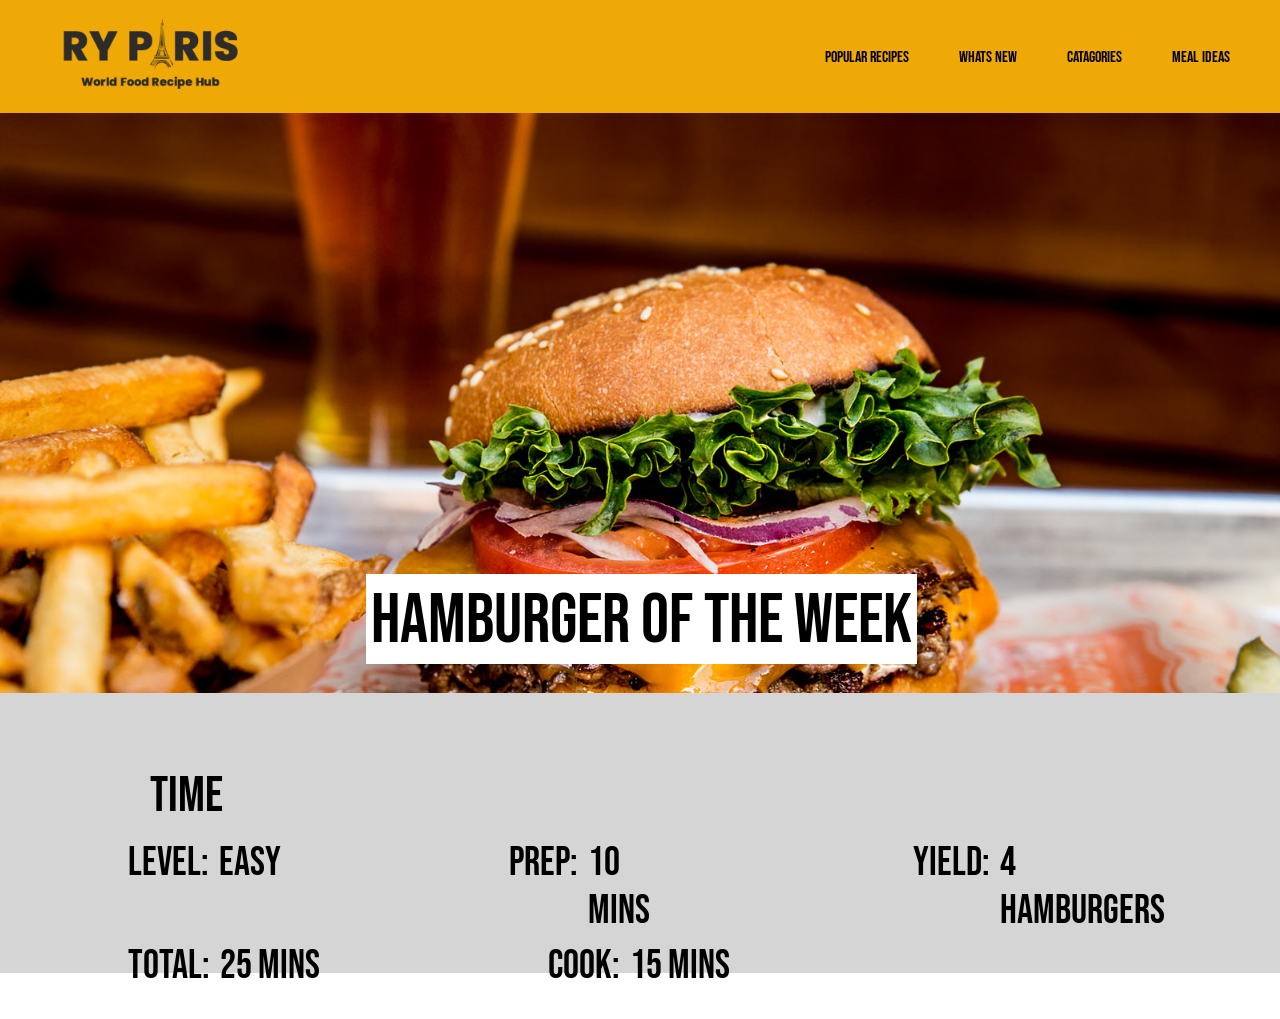
==== recipe.html @ 99447a5b "recipe page section one done" ====
<!DOCTYPE html>
<html lang="en">
<head>
    <meta charset="UTF-8">
    <meta name="viewport" content="width=device-width, initial-scale=1.0">
    <link rel="stylesheet" href="css/styles.css">
    <link rel="preconnect" href="https://fonts.googleapis.com">
    <link rel="preconnect" href="https://fonts.gstatic.com" crossorigin>
    <link href="https://fonts.googleapis.com/css2?family=Bebas+Neue&family=Inter:ital,opsz,wght@0,14..32,100..900;1,14..32,100..900&family=Libertinus+Sans:ital,wght@0,400;0,700;1,400&family=Noto+Sans+Duployan:wght@400;700&family=Open+Sans:ital,wght@0,300..800;1,300..800&display=swap" rel="stylesheet">
    <link href="https://fonts.googleapis.com/css2?family=Alumni+Sans+Pinstripe:ital@0;1&family=Bebas+Neue&family=Inter:ital,opsz,wght@0,14..32,100..900;1,14..32,100..900&family=Libertinus+Sans:ital,wght@0,400;0,700;1,400&family=Noto+Sans+Duployan:wght@400;700&family=Open+Sans:ital,wght@0,300..800;1,300..800&display=swap" rel="stylesheet">
    <title>Ry Paris Recipe Page</title>
</head>
<body>
    <div id="topperay">
        <img src="images/ryparis-logo.png" id="logo">
        <a class="opts" href="#">Meal Ideas</a>
        <a class="opts" href="#">Catagories</a>
        <a class="opts" href="#">Whats New</a>
        <a class="opts" href="#">Popular Recipes</a>
    </div>
    <div id="bphead">
        <div id="bphtitle">
            Hamburger Of The Week
        </div>
    </div>
    <div id="secone">
        <h1 id="seconet">
            <h1 id="titlerp">Time</h1>
            <div class="containrow">
            <h1 class="timecap">Level:</h1>
            <h1 class="timecaptwo">Easy</h1>
            <h1 class="timecap">Prep:</h1>
            <h1 class="timecaptwo">10 Mins</h1>
            <h1 class="timecap">Yield:</h1>
            <h1 class="timecaptwo">4 Hamburgers</h1>
            </div>
            <div class="containrow">
            <h1 class="timecap">Total:</h1>
            <h1 class="timecaptwo">25 Mins</h1>
            <h1 class="timecap">Cook:</h1>
            <h1 class="timecaptwo">15 Mins</h1>
            </div>
        </h1>
    </div>
</body>
</html>
---- css/styles.css ----
#topperay{
    width: 100vw;
    height: 115px;
    background-color: rgb(239, 169, 7);
    margin-top: -10px;
    margin-left: -8px;
    min-width: 732px;
}
#logo{
    width: 200px;
    height: auto;
    margin: 17px;
    margin-left: 50px;
}
.opts{
    float: right;
    margin-top: 50px;
    margin-right: 50px;
    text-decoration: none;
    color: #000000;
    font-family: "Bebas Neue", sans-serif;
    font-weight: 400;
    font-style: normal;
}
#hp1{
    background-image: url("/images/hp1.jpg");
    width: 100vw;
    height: 600px;
    background-size: cover;
    margin-left: -8px;
    min-width: 732px;
    padding: 1px;
}
#tb1{
    height: auto;
    width: 450px;
    background-color: #ffffff;
    font-family: "Bebas Neue", sans-serif;
    font-weight: 400;
    font-style: normal;
    position: relative;
    font-size: 50px;
    margin-left: 50vw;
    margin-top: 50vh;
    text-align: center;
    position: relative;
    border-radius: 5px;
}
.titlee{
    margin-left: 10%;
    margin-top: 50px;
    font-family: "Bebas Neue", sans-serif;
    font-weight: 400;
    font-style: bold;
    font-size: 50px;
}
.paraa{
    font-family: "Alumni Sans Pinstripe", sans-serif;
    font-weight: 400;
    font-style: normal;
    font-size: 30px;
}
.bone{
    width: 75%;
    min-width: 570px;
    margin-left: 10%;
    padding-left: 0px;
}
.contain{
    display: flex;
}
.ime{
    width: 25%;
    object-fit: cover;
    margin-left:7%;
    margin-top: 50px;
}
.capt{
    font-family: "Alumni Sans Pinstripe", sans-serif;
    font-weight: 400;
    font-style: normal;
    font-size: 25px;
    margin-top: 10px;
    margin-left:9%;
    margin-bottom: 50px;
}
#cap2{
    margin-left: 14%;
}
#cap3{
    margin-left: 14%;
}
#sec2{
    display: flex;
    width: 100vw;
    height: 70vh;
    background-color: #d7dde7;
    margin-left: -8px;
    flex-direction: column;
}
#t2{
    margin-top: 50px;
}
.ime2{
    width: 15%;
    object-fit: cover;
    margin-left:3%;
    margin-top: 50px;
}
#fourimei, #onewc{
    margin-left: 15%;
}
.whtcapt{
    width: 15%;
    object-fit: cover;
    margin-left:3%;
    height: auto;
    background-color: #ffffff;
    margin-top: -5px;
    font-size: 1.5vw;
    text-align: center;
    font-family: "Alumni Sans Pinstripe", sans-serif;
    font-weight: 400;
    font-style: normal;
}
#sec3contain{
    margin-left: 10vw;
    margin-right: 10vw;
}
.ime3{
    width: 20%;
    object-fit: cover;
    margin-left:7%;
    margin-top: 50px;
}
#cap12{
    margin-left: 5vw;
}
#cap13{
    display: flex;
    margin-left: 220px;
}
.capt3{
    font-family: "Alumni Sans Pinstripe", sans-serif;
    font-weight: 400;
    font-style: normal;
    font-size: 25px;
    margin-top: 10px;
    margin-left: 9%;
    margin-bottom: 50px;
}
#bottomay{
    width: 100vw;
    height: 115px;
    background-color: rgb(239, 169, 7);
    margin-top: -10px;
    margin-left: -8px;
    min-width: 732px;
    margin-bottom: -10px;
}
.opts2{
   float: left;
   margin-left: 20px;
    margin-top: 50px;
    margin-right: 50px;
    text-decoration: none;
    color: #000000;
    font-family: "Bebas Neue", sans-serif;
    font-weight: 400;
    font-style: normal;
}
#bdr{
   margin-left: 45vw;
}
#bphead{
    background-image: url("/images/bp1.jpg");
    width: 100vw;
    height: 600px;
    background-size: cover;
    margin-left: -8px;
    min-width: 732px;
    padding: 1px;
    display: flex;
    justify-content: center;
    align-items: flex-end;
}
#bphtitle{
    justify-content: center;
    font-size: 30px;
    background-color: #ffffff;
    padding: 5px;
    width: fit-content;
    height: 80px;
    margin-bottom: 50px;
    font-family: "Bebas Neue", sans-serif;
    font-weight: 400;
    font-style: normal;

    font-size: 70px;
}
#secone{
    width: 100vw;
    height: 280px;
    background-color: #d5d5d5;
    margin-left: -8px;
    min-width: 732px;
    margin-top: -22px;
    display: flex;
    flex-direction: column;
}
#titlerp{
    font-family: "Bebas Neue", sans-serif;
    font-weight: 400;
    font-style: normal;
    margin-left: 150px;
    margin-top: 30px;
    font-size: 50px;
}
.timecap{
    font-size: 40px;
    font-family: "Bebas Neue", sans-serif;
    font-weight: 400;
    font-style: bold;
    margin-left: 10%;
    margin-top: -20px;
}
.containrow{
    display: flex;
    flex-direction: row;
}
.timecaptwo{
    margin-top: -20px;
    font-size: 40px;
    font-family: "Bebas Neue", sans-serif;
    font-weight: 400;
    font-style: normal;
    margin-left: 10px;
    margin-right: 100px;
}
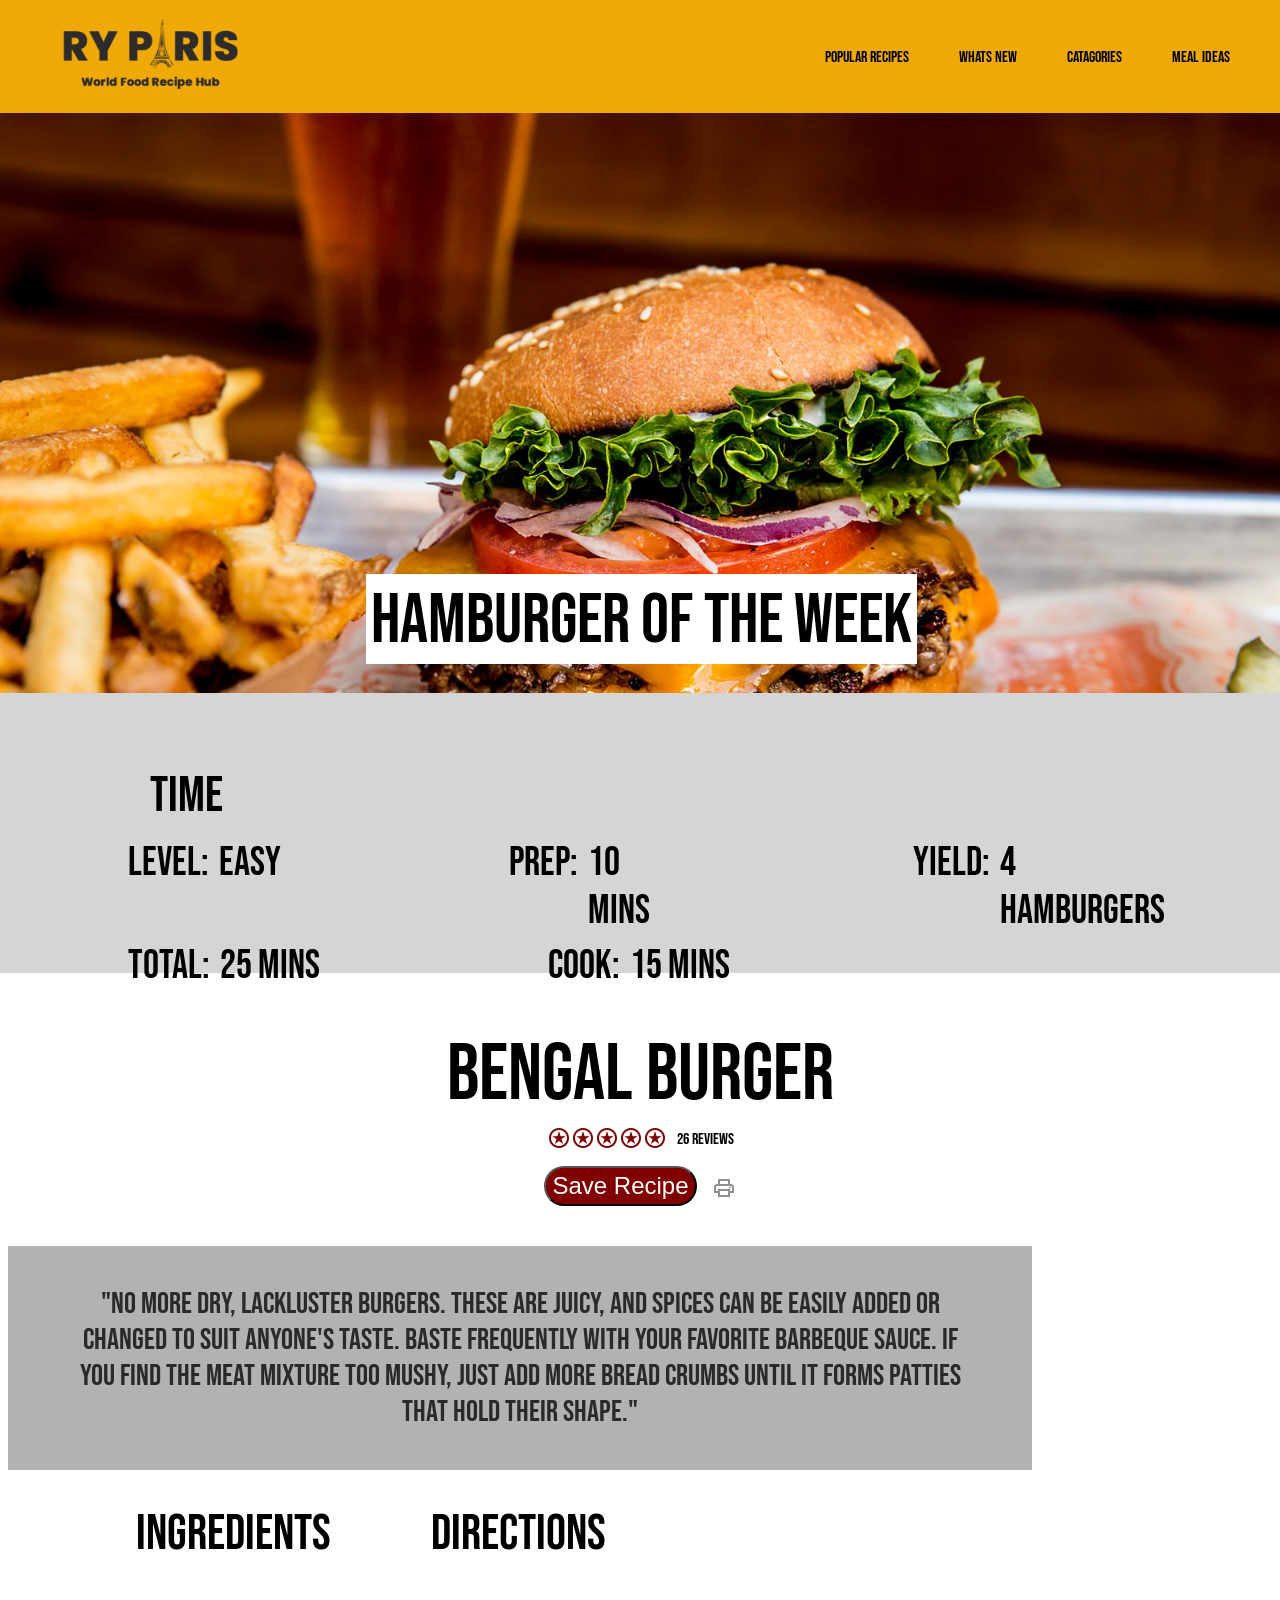
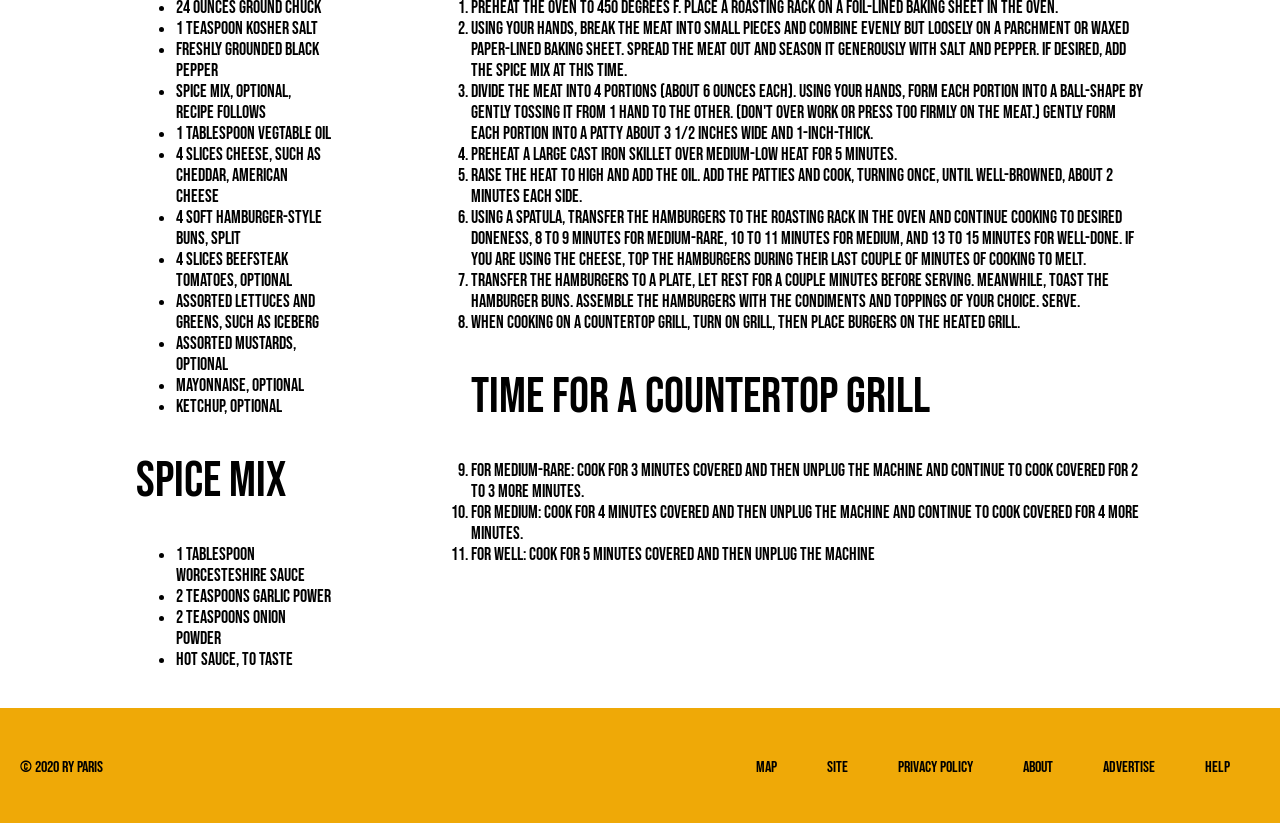
==== commit b5e529f1: "recipe page done" ====
--- a/recipe.html
+++ b/recipe.html
@@ -8,6 +8,7 @@
     <link rel="preconnect" href="https://fonts.gstatic.com" crossorigin>
     <link href="https://fonts.googleapis.com/css2?family=Bebas+Neue&family=Inter:ital,opsz,wght@0,14..32,100..900;1,14..32,100..900&family=Libertinus+Sans:ital,wght@0,400;0,700;1,400&family=Noto+Sans+Duployan:wght@400;700&family=Open+Sans:ital,wght@0,300..800;1,300..800&display=swap" rel="stylesheet">
     <link href="https://fonts.googleapis.com/css2?family=Alumni+Sans+Pinstripe:ital@0;1&family=Bebas+Neue&family=Inter:ital,opsz,wght@0,14..32,100..900;1,14..32,100..900&family=Libertinus+Sans:ital,wght@0,400;0,700;1,400&family=Noto+Sans+Duployan:wght@400;700&family=Open+Sans:ital,wght@0,300..800;1,300..800&display=swap" rel="stylesheet">
+    <link href="https://fonts.googleapis.com/css2?family=Material+Symbols+Outlined" rel="stylesheet" />
     <title>Ry Paris Recipe Page</title>
 </head>
 <body>
@@ -42,5 +43,100 @@
             </div>
         </h1>
     </div>
+    <div class="sectwo">
+    <h1 id="bburger">
+            Bengal Burger
+    </h1>
+    <div class="containrow">
+        <span class="material-symbols-outlined star">
+        stars
+        </span>
+        <span class="material-symbols-outlined star">
+        stars
+        </span>
+        <span class="material-symbols-outlined star">
+        stars
+        </span>
+        <span class="material-symbols-outlined star">
+        stars
+        </span>
+        <span class="material-symbols-outlined star">
+        stars
+        </span>
+        <p1 id="rv">26 Reviews</p1>
+    </div>
+    <div class="containrow" id="auth">
+        <button id="sbut">Save Recipe</button>
+        <span class="material-symbols-outlined print">
+        print
+        </span>
+    </div>
+    </div>
+
+    <div class="graybox">
+        <p1 id="gbtext">
+            "No more dry, lackluster burgers. These are juicy,
+             and spices can be easily added or changed to suit
+              anyone's taste. Baste frequently with your favorite
+               barbeque sauce. If you find the meat mixture too mushy,
+                just add more bread crumbs until
+                it forms patties that hold their shape."
+        </p1>
+    </div>
+
+    <div class="rcperow">
+        <div class="rcpecol1">
+            <h1 class="rcpetitle">Ingredients</h1>
+            <ul>
+                <li>24 ounces ground chuck</li>
+                <li>1 teaspoon kosher salt</li>
+                <li>Freshly grounded black pepper</li>
+                <li>Spice Mix, optional, recipe follows</li>
+                <li>1 tablespoon vegtable oil</li>
+                <li>4 slices cheese, such as Cheddar, American cheese</li>
+                <li>4 soft hamburger-style buns, split</li>
+                <li>4 slices beefsteak tomatoes, optional</li>
+                <li>Assorted lettuces and greens, such as iceberg</li>
+                <li>Assorted mustards, optional</li>
+                <li>Mayonnaise, optional</li>
+                <li>Ketchup, optional</li>
+            </ul>
+            <h1 class="rcpetitle">Spice Mix</h1>
+            <ul>
+                <li>1 tablespoon Worcesteshire sauce</li>
+                <li>2 teaspoons garlic power</li>
+                <li>2 teaspoons onion powder</li>
+                <li>Hot Sauce, to taste</li>
+            </ul>
+        </div>
+        <div class="rcpecol2">
+            <h1 class="rcpetitle">Directions</h1>
+            <ol>
+                <li>Preheat the oven to 450 degrees F. Place a roasting rack on a foil-lined baking sheet in the oven.</li>
+                <li>Using your hands, break the meat into small pieces and combine evenly but loosely on a parchment or waxed paper-lined baking sheet. Spread the meat out and season it generously with salt and pepper. If desired, add the spice mix at this time.</li>
+                <li>Divide the meat into 4 portions (about 6 ounces each). Using your hands, form each portion into a ball-shape by gently tossing it from 1 hand to the other. (Don't over work or press too firmly on the meat.) Gently form each portion into a patty about 3 1/2 inches wide and 1-inch-thick.</li>
+                <li>Preheat a large cast iron skillet over medium-low heat for 5 minutes.</li>
+                <li>Raise the heat to high and add the oil. Add the patties and cook, turning once, until well-browned, about 2 minutes each side.</li>
+                <li>Using a spatula, transfer the hamburgers to the roasting rack in the oven and continue cooking to desired doneness, 8 to 9 minutes for medium-rare, 10 to 11 minutes for medium, and 13 to 15 minutes for well-done. If you are using the cheese, top the hamburgers during their last couple of minutes of cooking to melt.</li>
+                <li>Transfer the hamburgers to a plate, let rest for a couple minutes before serving. Meanwhile, toast the hamburger buns. Assemble the hamburgers with the condiments and toppings of your choice. Serve.</li>
+                <li>When cooking on a countertop grill, turn on grill, then place burgers on the heated grill.</li>
+                <h1 class="rcpetitle">Time for a countertop grill</h1>
+                <li>For Medium-Rare: Cook for 3 minutes covered and then unplug the machine and continue to cook covered for 2 to 3 more minutes.</li>
+                <li>For Medium: Cook for 4 minutes covered and then unplug the machine and continue to cook covered for 4 more minutes.</li>
+                <li>For Well: Cook for 5 minutes covered and then unplug the machine</li>
+            </ol>
+        </div>
+    </div>
+
+        <div id="bottomay">
+        <a class="opts2" href="#">© 2020 RY PARIS</a>
+        <a class="opts" href="#">Help</a>
+        <a class="opts" href="#">Advertise</a>
+        <a class="opts" href="#">About</a>
+        <a class="opts" href="#">Privacy Policy</a>
+        <a class="opts" href="#">Site</a>
+        <a class="opts" href="#">Map</a>
+    </div>
 </body>
-</html>+</html>
+
--- a/css/styles.css
+++ b/css/styles.css
@@ -236,4 +236,84 @@
     font-style: normal;
     margin-left: 10px;
     margin-right: 100px;
-}+}
+#bburger{
+    justify-content: center;
+    font-family: "Bebas Neue", sans-serif;
+    font-weight: 400;
+    font-style: normal;
+    font-size: 80px;
+    justify-self: center;
+}
+.sectwo{
+    display: flex;
+  flex-direction: column;
+  align-items: center;
+}
+.star{
+    margin-top: -50px;
+    color: rgb(128, 0, 0);
+}
+#rv{
+    font-family: "Bebas Neue", sans-serif;
+    font-weight: 400;
+    font-style: normal;
+    margin-top: -46px;
+    margin-left: 10px;
+}
+#sbut{
+    width: fit-content;
+    height: 40px;
+    font-size: 24px;
+    border-radius: 40px;
+    margin-top: -10px;
+    background-color: rgb(128, 0, 0);
+    color: #ffffff;
+}
+.print{
+    color: rgb(145, 145, 145);
+    margin-left: 15px;
+}
+.graybox{
+    display: flex;
+    width: 80vw;
+    height: fit;
+    background-color: rgb(178, 178, 178);
+    justify-self: center;
+    margin-top: 40px;
+    justify-content: center;
+    text-align: center;
+    align-items: center;
+}
+#gbtext{
+    font-family: "Bebas Neue", sans-serif;
+    font-weight: 400;
+    font-style: normal;
+    font-size: 30px;
+    color: #2a2a2a;
+    margin-left: 20px;
+    margin-right: 20px;
+    padding: 40px;
+}
+.rcperow{
+    display: flex;
+    flex-direction: row;
+    margin-left: 10vw;
+    margin-bottom: 30px;
+}
+.rcpetitle{
+    font-family: "Bebas Neue", sans-serif;
+    font-weight: 400;
+    font-style: normal;
+    font-size: 50px;
+}
+ul, ol{
+    font-family: "Bebas Neue", sans-serif;
+    font-weight: 400;
+    font-style: normal;
+    font-size: 18px;
+}
+.rcpecol2{
+    margin-left: 100px;
+    margin-right: 10vw;
+}
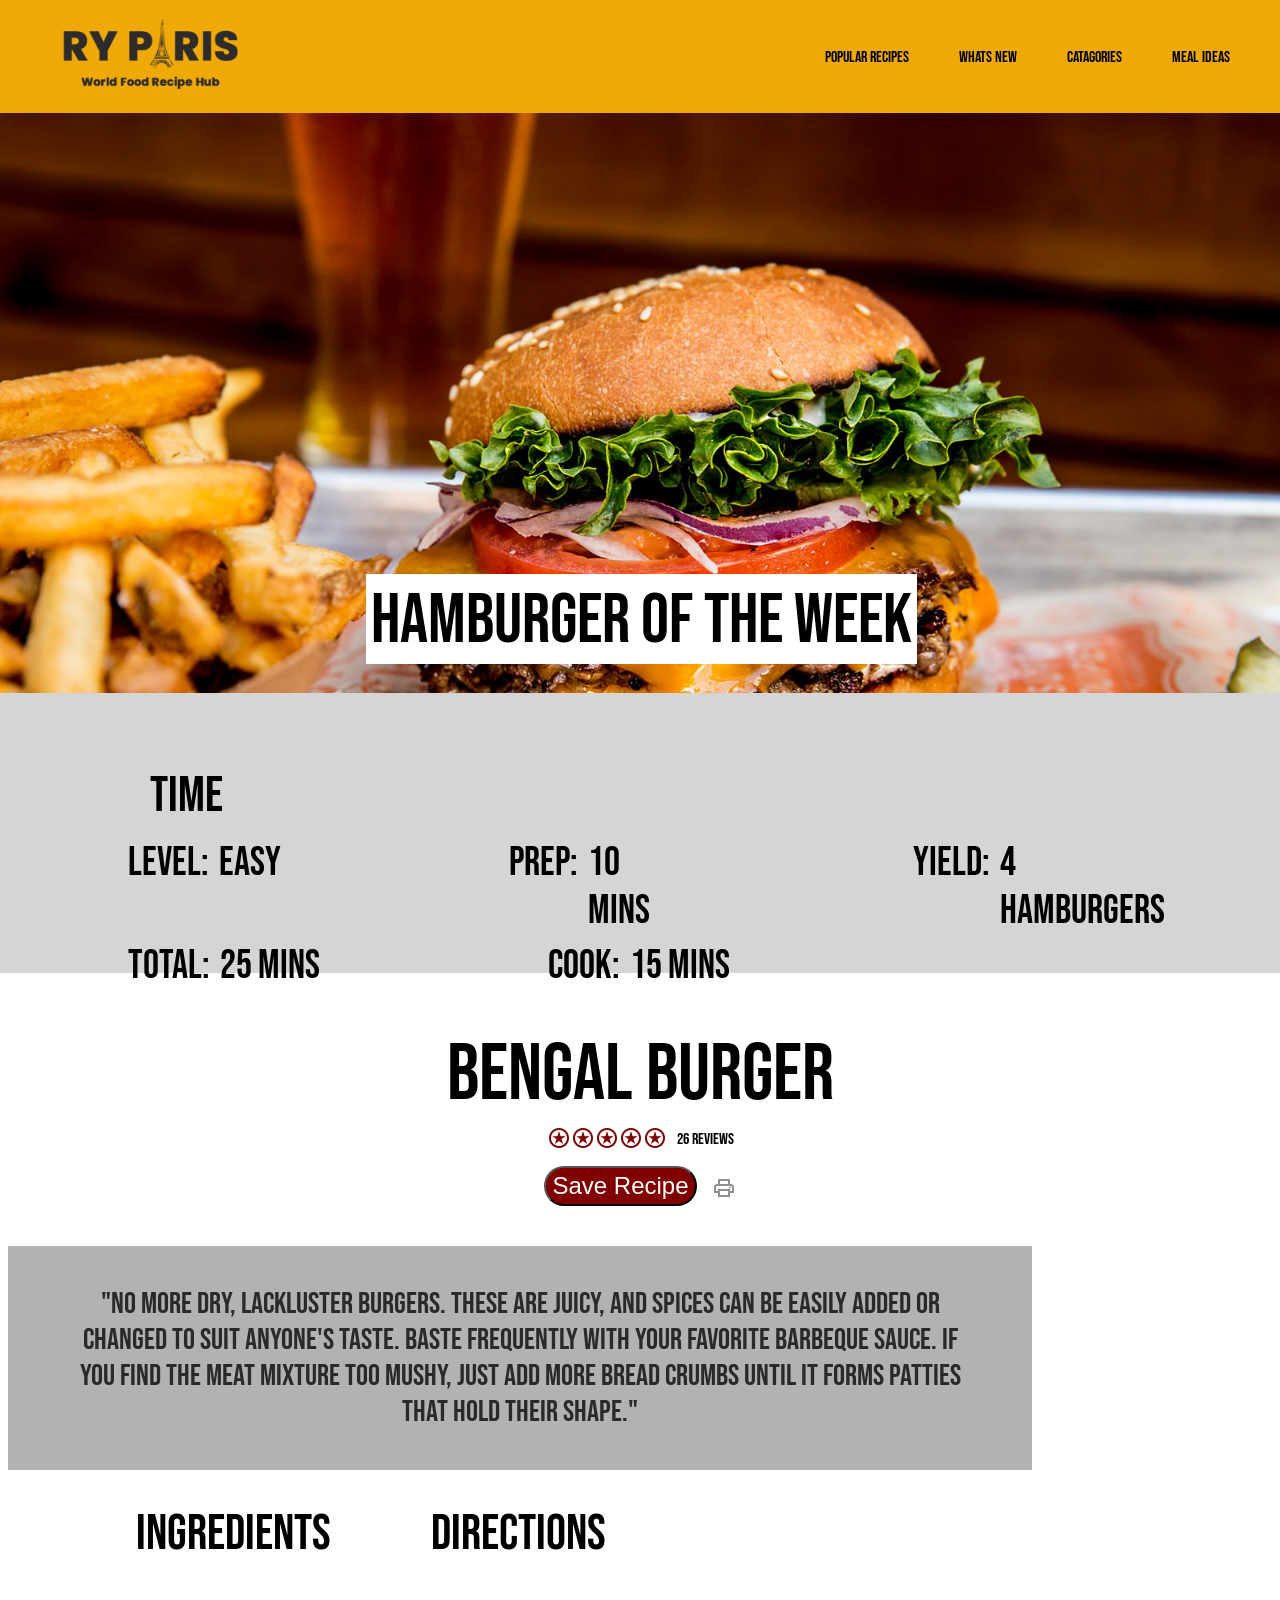
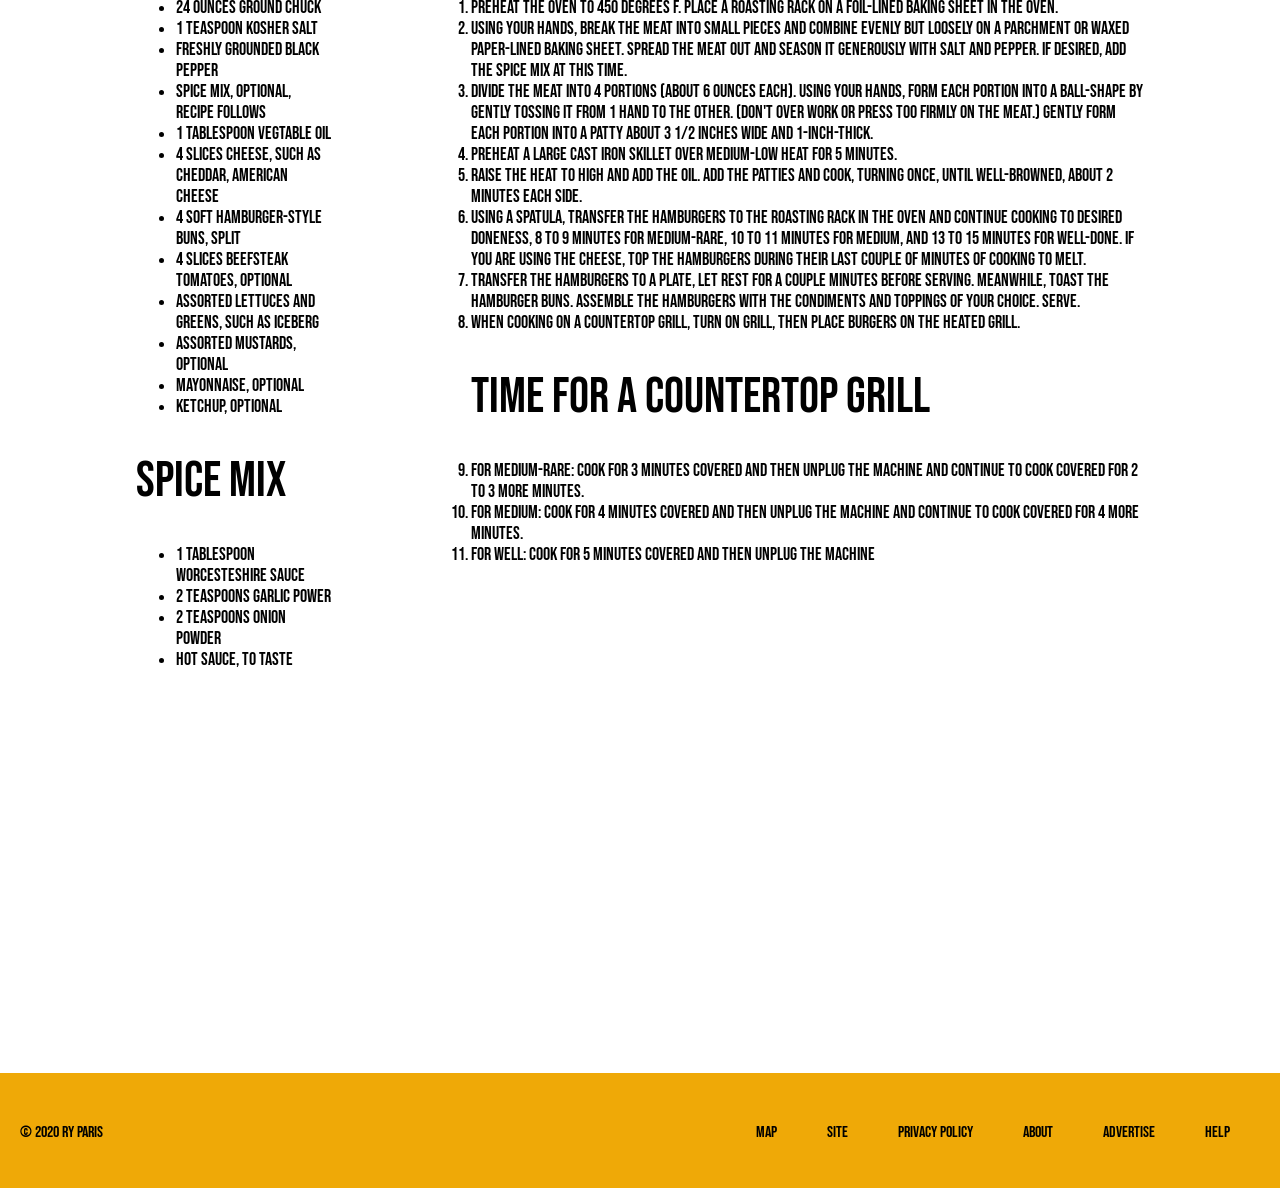
==== commit cb39a668: "finished touches" ====
--- a/recipe.html
+++ b/recipe.html
@@ -13,11 +13,11 @@
 </head>
 <body>
     <div id="topperay">
-        <img src="images/ryparis-logo.png" id="logo">
+        <img src="images/ryparis-logo.png" id="logo" onclick="hp()">
         <a class="opts" href="#">Meal Ideas</a>
         <a class="opts" href="#">Catagories</a>
         <a class="opts" href="#">Whats New</a>
-        <a class="opts" href="#">Popular Recipes</a>
+        <a class="opts" href="#" onclick="rp()">Popular Recipes</a>
     </div>
     <div id="bphead">
         <div id="bphtitle">
@@ -128,6 +128,11 @@
         </div>
     </div>
 
+    <div class="vidcontain">
+    <iframe class="vid" width="560" height="315" src="https://www.youtube.com/embed/_6BrRB8VCvo?si=a0e5HNvtT5acxI5X" title="YouTube video player" frameborder="0" allow="accelerometer; autoplay; clipboard-write; encrypted-media; gyroscope; picture-in-picture; web-share" referrerpolicy="strict-origin-when-cross-origin" allowfullscreen></iframe>
+    </div>
+
+
         <div id="bottomay">
         <a class="opts2" href="#">© 2020 RY PARIS</a>
         <a class="opts" href="#">Help</a>
@@ -137,6 +142,16 @@
         <a class="opts" href="#">Site</a>
         <a class="opts" href="#">Map</a>
     </div>
+
+    <script>
+        function hp(){
+            window.location.href = "index.html";
+        }
+        function rp(){
+            window.location.href = "recipe.html";
+        }
+    </script>
+
 </body>
 </html>
 
--- a/css/styles.css
+++ b/css/styles.css
@@ -317,3 +317,11 @@
     margin-left: 100px;
     margin-right: 10vw;
 }
+.vid{
+    justify-self: center;
+}
+.vidcontain{
+    display: flex;
+    justify-content: center;
+    margin-bottom: 50px;
+}
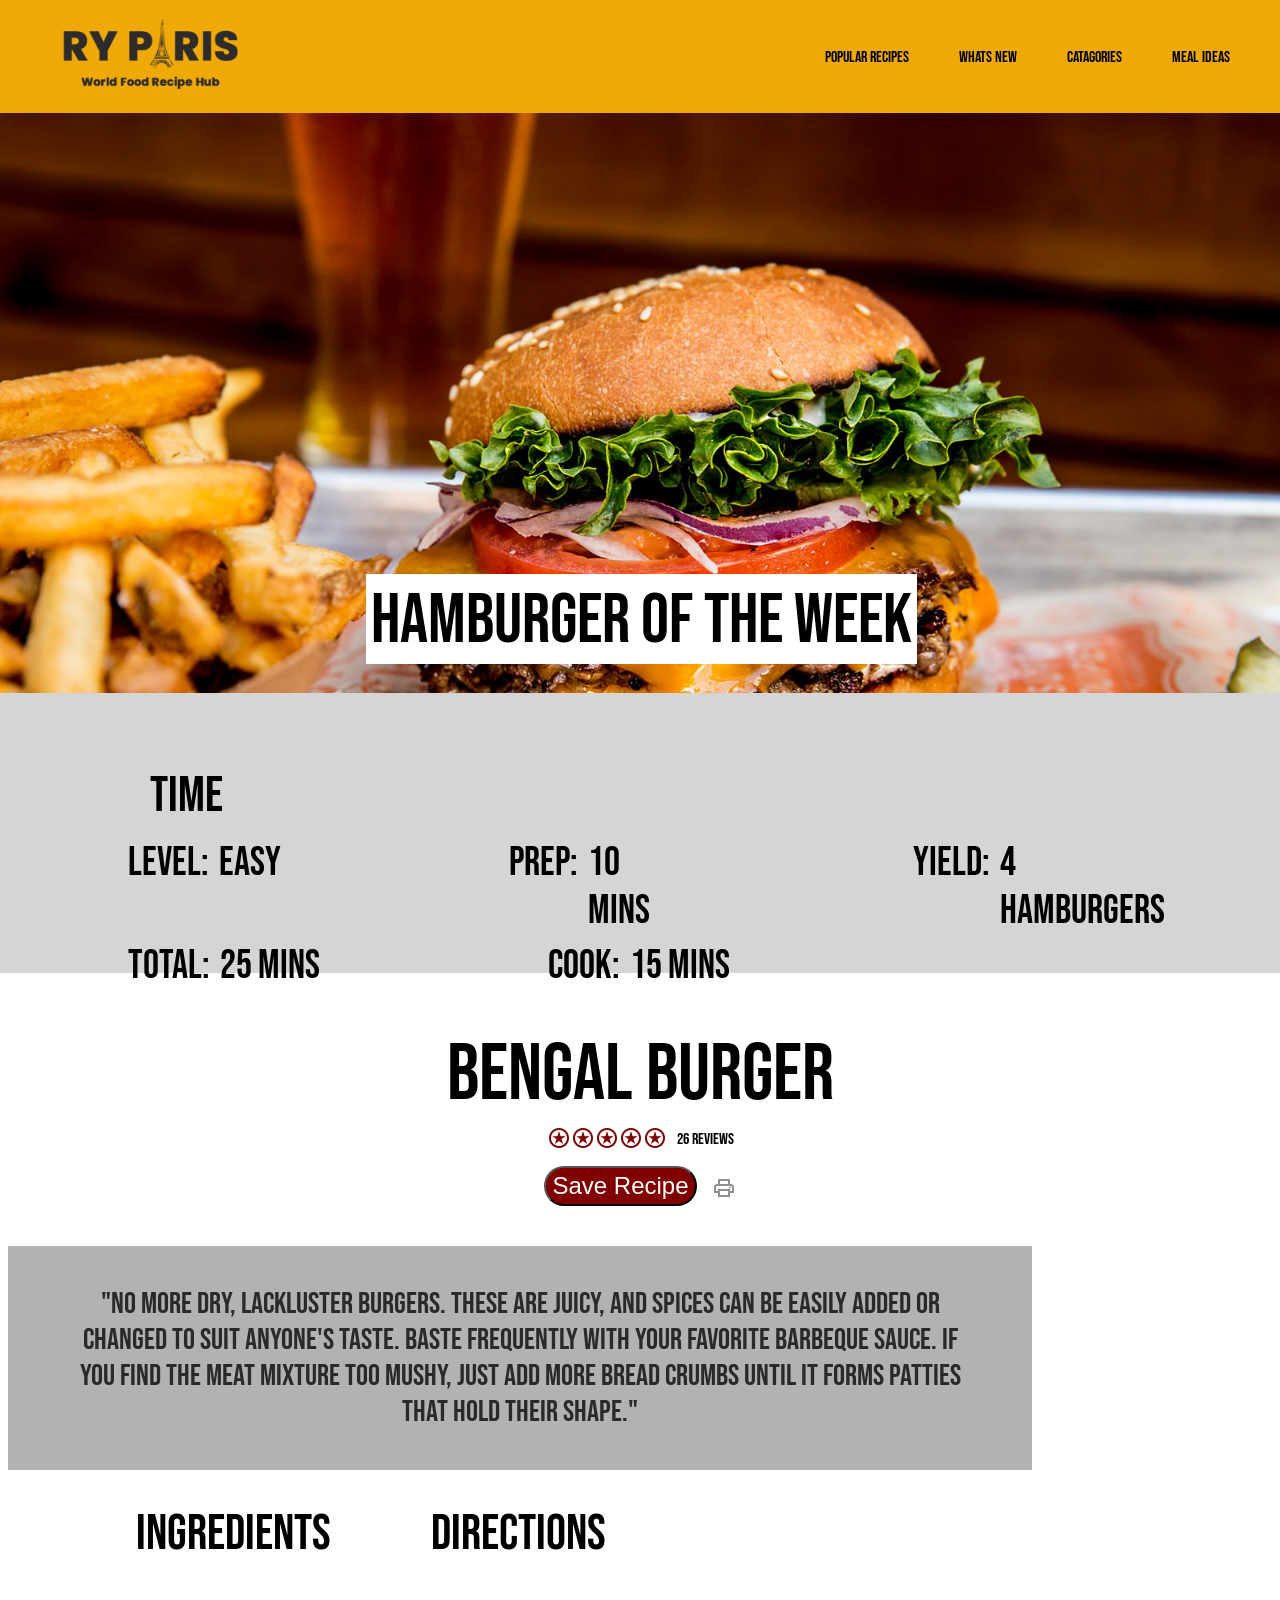
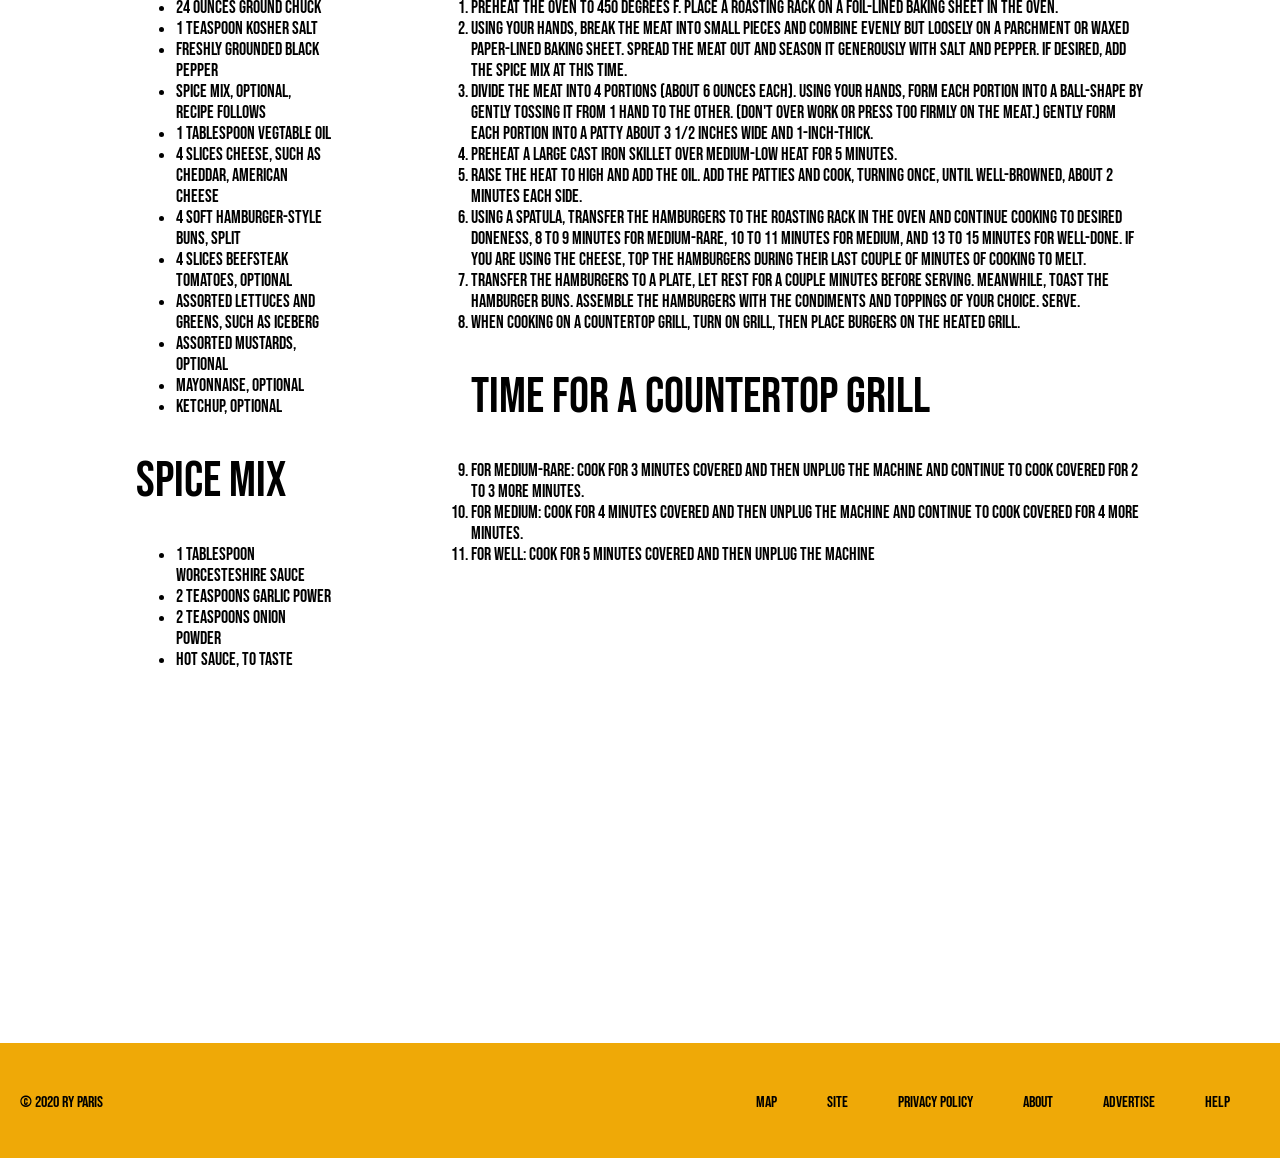
==== commit 8b62fa84: "fixed css and completed project" ====
--- a/recipe.html
+++ b/recipe.html
@@ -3,7 +3,7 @@
 <head>
     <meta charset="UTF-8">
     <meta name="viewport" content="width=device-width, initial-scale=1.0">
-    <link rel="stylesheet" href="css/styles.css">
+    <link rel="stylesheet" href="css/stylesu.css">
     <link rel="preconnect" href="https://fonts.googleapis.com">
     <link rel="preconnect" href="https://fonts.gstatic.com" crossorigin>
     <link href="https://fonts.googleapis.com/css2?family=Bebas+Neue&family=Inter:ital,opsz,wght@0,14..32,100..900;1,14..32,100..900&family=Libertinus+Sans:ital,wght@0,400;0,700;1,400&family=Noto+Sans+Duployan:wght@400;700&family=Open+Sans:ital,wght@0,300..800;1,300..800&display=swap" rel="stylesheet">
--- a/css/stylesu.css
+++ b/css/stylesu.css
@@ -0,0 +1,327 @@
+#topperay{
+    width: 100vw;
+    height: 115px;
+    background-color: rgb(239, 169, 7);
+    margin-top: -10px;
+    margin-left: -8px;
+    min-width: 732px;
+}
+#logo{
+    width: 200px;
+    height: auto;
+    margin: 17px;
+    margin-left: 50px;
+}
+.opts{
+    float: right;
+    margin-top: 50px;
+    margin-right: 50px;
+    text-decoration: none;
+    color: #000000;
+    font-family: "Bebas Neue", sans-serif;
+    font-weight: 400;
+    font-style: normal;
+}
+#hp1{
+    background-image: url("../images/hp1.jpg");
+    width: 100vw;
+    height: 600px;
+    background-size: cover;
+    margin-left: -8px;
+    min-width: 732px;
+    padding: 1px;
+}
+#tb1{
+    height: auto;
+    width: 450px;
+    background-color: #ffffff;
+    font-family: "Bebas Neue", sans-serif;
+    font-weight: 400;
+    font-style: normal;
+    position: relative;
+    font-size: 50px;
+    margin-left: 50vw;
+    margin-top: 50vh;
+    text-align: center;
+    position: relative;
+    border-radius: 5px;
+}
+.titlee{
+    margin-left: 10%;
+    margin-top: 50px;
+    font-family: "Bebas Neue", sans-serif;
+    font-weight: 400;
+    font-style: bold;
+    font-size: 50px;
+}
+.paraa{
+    font-family: "Alumni Sans Pinstripe", sans-serif;
+    font-weight: 400;
+    font-style: normal;
+    font-size: 30px;
+}
+.bone{
+    width: 75%;
+    min-width: 570px;
+    margin-left: 10%;
+    padding-left: 0px;
+}
+.contain{
+    display: flex;
+}
+.ime{
+    width: 25%;
+    object-fit: cover;
+    margin-left:7%;
+    margin-top: 50px;
+}
+.capt{
+    font-family: "Alumni Sans Pinstripe", sans-serif;
+    font-weight: 400;
+    font-style: normal;
+    font-size: 25px;
+    margin-top: 10px;
+    margin-left:9%;
+    margin-bottom: 50px;
+}
+#cap2{
+    margin-left: 14%;
+}
+#cap3{
+    margin-left: 14%;
+}
+#sec2{
+    display: flex;
+    width: 100vw;
+    height: 70vh;
+    background-color: #d7dde7;
+    margin-left: -8px;
+    flex-direction: column;
+}
+#t2{
+    margin-top: 50px;
+}
+.ime2{
+    width: 15%;
+    object-fit: cover;
+    margin-left:3%;
+    margin-top: 50px;
+}
+#fourimei, #onewc{
+    margin-left: 15%;
+}
+.whtcapt{
+    width: 15%;
+    object-fit: cover;
+    margin-left:3%;
+    height: auto;
+    background-color: #ffffff;
+    margin-top: -5px;
+    font-size: 1.5vw;
+    text-align: center;
+    font-family: "Alumni Sans Pinstripe", sans-serif;
+    font-weight: 400;
+    font-style: normal;
+}
+#sec3contain{
+    margin-left: 10vw;
+    margin-right: 10vw;
+}
+.ime3{
+    width: 20%;
+    object-fit: cover;
+    margin-left:7%;
+    margin-top: 50px;
+}
+#cap12{
+    margin-left: 5vw;
+}
+#cap13{
+    display: flex;
+    margin-left: 220px;
+}
+.capt3{
+    font-family: "Alumni Sans Pinstripe", sans-serif;
+    font-weight: 400;
+    font-style: normal;
+    font-size: 25px;
+    margin-top: 10px;
+    margin-left: 9%;
+    margin-bottom: 50px;
+}
+#bottomay{
+    width: 100vw;
+    height: 115px;
+    background-color: rgb(239, 169, 7);
+    margin-top: -10px;
+    margin-left: -8px;
+    min-width: 732px;
+    margin-bottom: -10px;
+}
+.opts2{
+   float: left;
+   margin-left: 20px;
+    margin-top: 50px;
+    margin-right: 50px;
+    text-decoration: none;
+    color: #000000;
+    font-family: "Bebas Neue", sans-serif;
+    font-weight: 400;
+    font-style: normal;
+}
+#bdr{
+   margin-left: 45vw;
+}
+#bphead{
+    background-image: url("../images/bp1.jpg");
+    width: 100vw;
+    height: 600px;
+    background-size: cover;
+    margin-left: -8px;
+    min-width: 732px;
+    padding: 1px;
+    display: flex;
+    justify-content: center;
+    align-items: flex-end;
+}
+#bphtitle{
+    justify-content: center;
+    font-size: 30px;
+    background-color: #ffffff;
+    padding: 5px;
+    width: fit-content;
+    height: 80px;
+    margin-bottom: 50px;
+    font-family: "Bebas Neue", sans-serif;
+    font-weight: 400;
+    font-style: normal;
+
+    font-size: 70px;
+}
+#secone{
+    width: 100vw;
+    height: 280px;
+    background-color: #d5d5d5;
+    margin-left: -8px;
+    min-width: 732px;
+    margin-top: -22px;
+    display: flex;
+    flex-direction: column;
+}
+#titlerp{
+    font-family: "Bebas Neue", sans-serif;
+    font-weight: 400;
+    font-style: normal;
+    margin-left: 150px;
+    margin-top: 30px;
+    font-size: 50px;
+}
+.timecap{
+    font-size: 40px;
+    font-family: "Bebas Neue", sans-serif;
+    font-weight: 400;
+    font-style: bold;
+    margin-left: 10%;
+    margin-top: -20px;
+}
+.containrow{
+    display: flex;
+    flex-direction: row;
+}
+.timecaptwo{
+    margin-top: -20px;
+    font-size: 40px;
+    font-family: "Bebas Neue", sans-serif;
+    font-weight: 400;
+    font-style: normal;
+    margin-left: 10px;
+    margin-right: 100px;
+}
+#bburger{
+    justify-content: center;
+    font-family: "Bebas Neue", sans-serif;
+    font-weight: 400;
+    font-style: normal;
+    font-size: 80px;
+    justify-self: center;
+}
+.sectwo{
+    display: flex;
+  flex-direction: column;
+  align-items: center;
+}
+.star{
+    margin-top: -50px;
+    color: rgb(128, 0, 0);
+}
+#rv{
+    font-family: "Bebas Neue", sans-serif;
+    font-weight: 400;
+    font-style: normal;
+    margin-top: -46px;
+    margin-left: 10px;
+}
+#sbut{
+    width: fit-content;
+    height: 40px;
+    font-size: 24px;
+    border-radius: 40px;
+    margin-top: -10px;
+    background-color: rgb(128, 0, 0);
+    color: #ffffff;
+}
+.print{
+    color: rgb(145, 145, 145);
+    margin-left: 15px;
+}
+.graybox{
+    display: flex;
+    width: 80vw;
+    height: fit;
+    background-color: rgb(178, 178, 178);
+    justify-self: center;
+    margin-top: 40px;
+    justify-content: center;
+    text-align: center;
+    align-items: center;
+}
+#gbtext{
+    font-family: "Bebas Neue", sans-serif;
+    font-weight: 400;
+    font-style: normal;
+    font-size: 30px;
+    color: #2a2a2a;
+    margin-left: 20px;
+    margin-right: 20px;
+    padding: 40px;
+}
+.rcperow{
+    display: flex;
+    flex-direction: row;
+    margin-left: 10vw;
+    margin-bottom: 30px;
+}
+.rcpetitle{
+    font-family: "Bebas Neue", sans-serif;
+    font-weight: 400;
+    font-style: normal;
+    font-size: 50px;
+}
+ul, ol{
+    font-family: "Bebas Neue", sans-serif;
+    font-weight: 400;
+    font-style: normal;
+    font-size: 18px;
+}
+.rcpecol2{
+    margin-left: 100px;
+    margin-right: 10vw;
+}
+.vid{
+    justify-self: center;
+}
+.vidcontain{
+    display: flex;
+    justify-content: center;
+    margin-bottom: 20px;
+}
